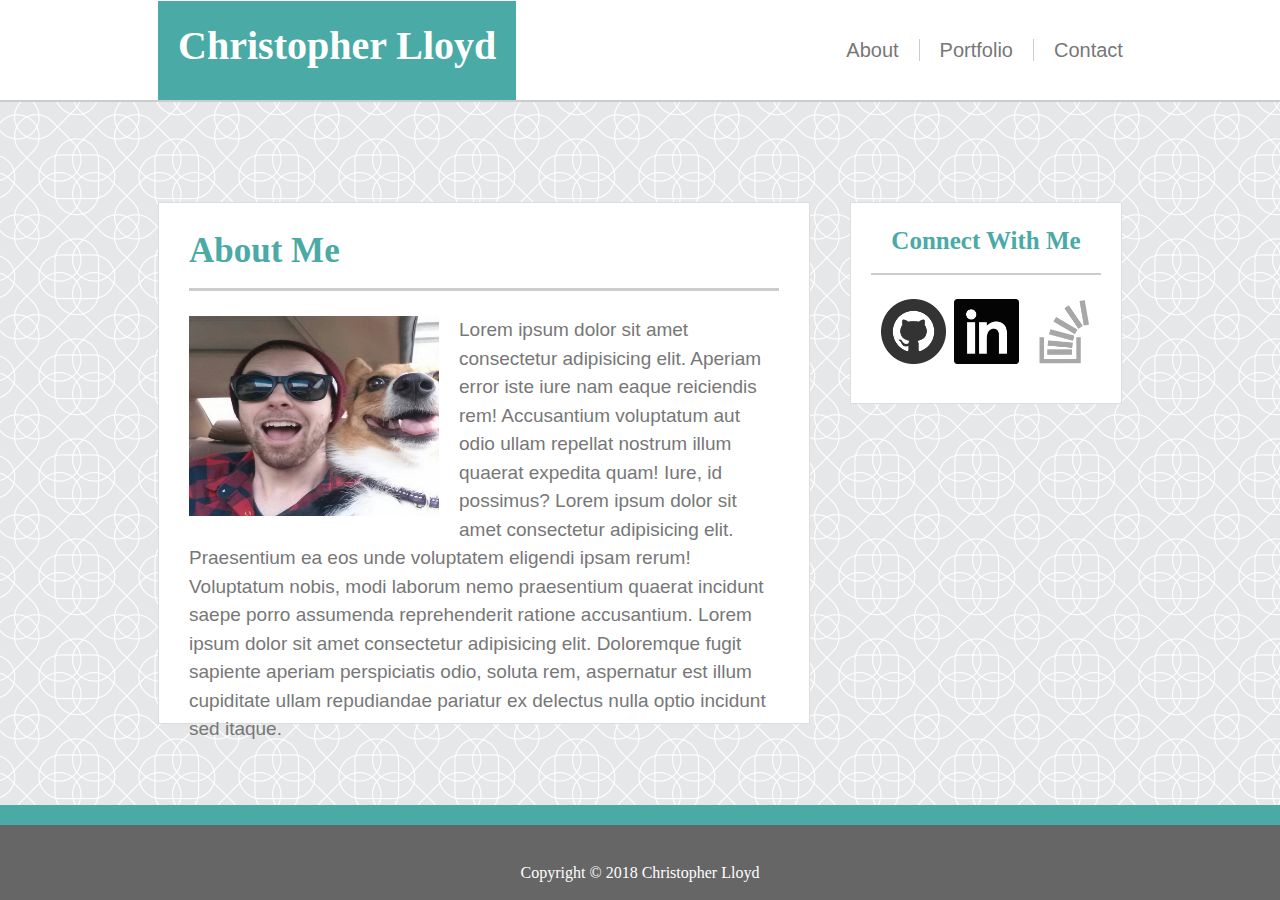
==== contact.html @ 96fe9189 "tons of stuff" ====
<!DOCTYPE html>
<html lang="en">
<head>
	<meta charset="UTF-8">
	<meta name="viewport" content="width=device-width, initial-scale=1.0">
	<meta http-equiv="X-UA-Compatible" content="ie=edge">
	<link rel="stylesheet" href="./assets/css/reset.css">
	<link rel="stylesheet" href="./assets/css/style.css">
	
	<title>Basic-Portfolio</title>
</head>
<body>
	
	<!--header-->
	<header>
		
			<H1 id="name-box">Christopher Lloyd</H1>
			<nav>
				<ul id="buttonbox">
					<li><a class="Buttons" href="">About</a></li>
					<li><a class="Buttons" href="">Portfolio</a></li>
					<li><a class="Buttons3" href="">Contact</a></li>
				</ul>
			</nav>

	</header>


<!-- container -->
<div id="container">
<!-- Main -->
	<div id="main">
		<div id="about-me">About Me
			</div>
		<img id="profile-picture" src="./assets/images/waffles.jpg" alt="Good-ol-Waffles" width="250px" height="200px">
		<div class="paragraph">
			<p>Lorem ipsum dolor sit amet consectetur adipisicing elit. Aperiam error iste iure nam eaque reiciendis rem! Accusantium voluptatum aut odio ullam repellat nostrum illum quaerat expedita quam! Iure, id possimus? Lorem ipsum dolor sit amet consectetur adipisicing elit. Praesentium ea eos unde voluptatem eligendi ipsam rerum! Voluptatum nobis, modi laborum nemo praesentium quaerat incidunt saepe porro assumenda reprehenderit ratione accusantium. Lorem ipsum dolor sit amet consectetur adipisicing elit. Doloremque fugit sapiente aperiam perspiciatis odio, soluta rem, aspernatur est illum cupiditate ullam repudiandae pariatur ex delectus nulla optio incidunt sed itaque.
			</p>
		</div>
	</div>
		<!-- Sidebar -->
		<div id="sidebar">
			<div id="connectwithme">Connect With Me</div>
			<nav id="navlink">
				<a href="">
					<img class="icons" src="./assets/images/icons/github.png" alt="Github" width="65px" height="65px">
				</a>
				<a href="">
					<img class="icons" src="./assets/images/icons/linkedin3.png" alt="Linkedin" width="65px" height="65px">
				</a>
				<a href="">
					<img class="icons" src="./assets/images/icons/stackoverflow2.png" alt="Stack Overflow" width="65px" height="65px">
				</a>
			</nav>
		</div>
</div>

<footer>Copyright © 2018 Christopher Lloyd</footer>
	

</body>
</html>
---- assets/css/style.css ----
body {
	margin: 0;
	background-image: url("../images/intersection/intersection.png");


}

header {
	width: 100%;
	height: 100px;
	border-bottom: 2px solid #cccccc;
	background: #ffffff;
	font-family: 'Georgia', Times, Times 'New Roman', serif;
	display: flex;
	justify-content: center;
}

#name-box {
	padding: 0px 20px 0px 20px;
	line-height: 90px;
	margin: 1px;
	margin-right: 330px; 
	float: left;
	font-size: 40px;
	font-weight: bold;
	height: 99%;
	background-color: #4aaaa5;
	color: #ffffff;
}

#buttonbox {
	margin-top: 40px;
	height: 20px;
	display: flex;
	justify-content: center;
}

.Buttons {
	font-family: 'Arial', 'Helvetica Neue', Helvetica, sans-serif;
	padding-right: 20px;
	margin-right: 20px;
	margin-top: 40px;
	font-size: 20px;
	color:#777777;
	border-right: 1px solid #cccccc;
	text-decoration: none;
}

.Buttons3 {
	font-family: 'Arial', 'Helvetica Neue', Helvetica, sans-serif;
	float: right;

	font-size: 20px;
	color:#777777;
	text-decoration: none;
}

#container {
	display: flex;
	justify-content: center;
}

#main {
	padding: 30px;
	margin-top: 100px;
	background: #ffffff;
	height: 460px;
	width: 590px;
	border: 1px solid #dddddd
}

#about-me {
	font-family: 'Georgia', Times, Times 'New Roman', serif;
	font-size: 35px;
	padding-bottom: 20px;
	font-weight: bold;
	color: #4aaaa5;
	margin-bottom: 25px;
	border-bottom: 3px solid #cccccc;
}

#profile-picture {
	float: left;
	padding-right: 20px;
}

.paragraph {
	color:#777777;
	font-size: 19px;
	line-height: 150%;
	font-family: 'Arial', 'Helvetica Neue', Helvetica, sans-serif;
}

.paragraph2 {
	color:#777777;
	font-size: 19px;
	line-height: 150%;
	font-family: 'Arial', 'Helvetica Neue', Helvetica, sans-serif;
	text-decoration: none;
}

#sidebar {
	margin-top: 100px;
	margin-left: 40px;
	background: #ffffff;
	height: 200px;
	width: 230px;
	padding: 0px 20px 0px 20px;
	border: 1px solid #dddddd;
}

#connectwithme {
	font-family: 'Georgia', Times, Times 'New Roman', serif;
	font-size: 25px;
	margin-top: 25px;;
	height: 30px;
	padding-bottom: 15px;
	font-weight: bold;
	color: #4aaaa5;
	margin-bottom: 20px;
	border-bottom: 2px solid #cccccc;
	display: flex;
	justify-content: center;
}

#navlink {
	display: flex;
	justify-content: center;
	height: 20px;
	width: 100%;
}

.icons {
	padding: 4px;
}

footer { 
	position: fixed;
	left: 0;
	bottom: 0;
	width: 100%;
	border-top: 20px solid #4aaaa5;
	height: 35px;
	text-align: center;
	background-color: #666666;
	display: flex;
	justify-content: center;
	color: #ffffff;
	padding-top: 40px;
}
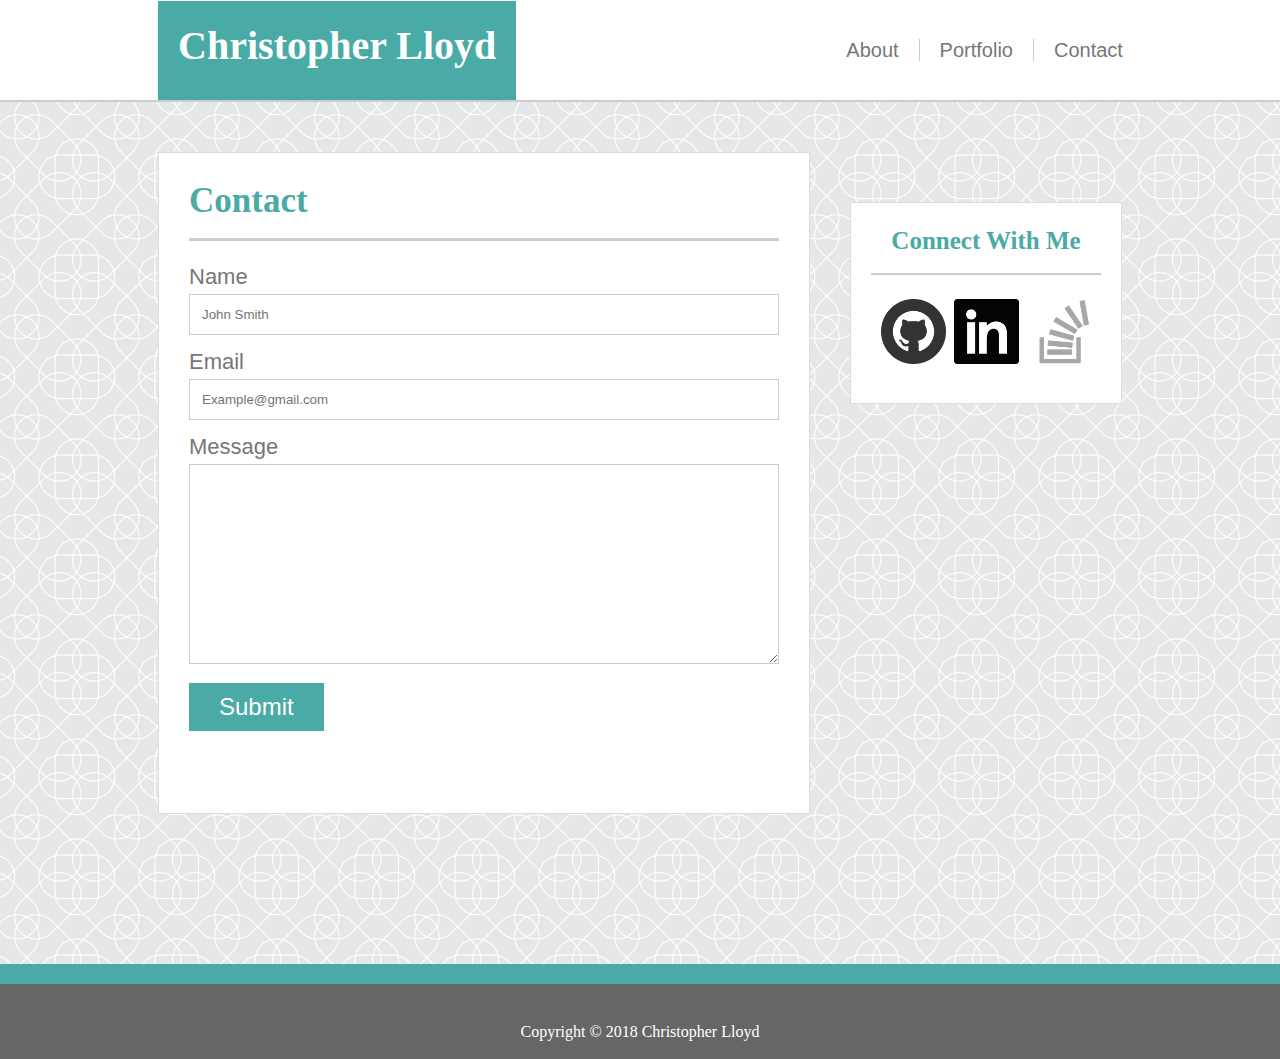
==== commit c2780f32: "done!" ====
--- a/contact.html
+++ b/contact.html
@@ -17,9 +17,9 @@
 			<H1 id="name-box">Christopher Lloyd</H1>
 			<nav>
 				<ul id="buttonbox">
-					<li><a class="Buttons" href="">About</a></li>
-					<li><a class="Buttons" href="">Portfolio</a></li>
-					<li><a class="Buttons3" href="">Contact</a></li>
+					<li><a class="Buttons" href="index.html">About</a></li>
+					<li><a class="Buttons" href="portfolio.html">Portfolio</a></li>
+					<li><a class="Buttons3" href="contact.html">Contact</a></li>
 				</ul>
 			</nav>
 
@@ -29,32 +29,39 @@
 <!-- container -->
 <div id="container">
 <!-- Main -->
-	<div id="main">
-		<div id="about-me">About Me
-			</div>
-		<img id="profile-picture" src="./assets/images/waffles.jpg" alt="Good-ol-Waffles" width="250px" height="200px">
-		<div class="paragraph">
-			<p>Lorem ipsum dolor sit amet consectetur adipisicing elit. Aperiam error iste iure nam eaque reiciendis rem! Accusantium voluptatum aut odio ullam repellat nostrum illum quaerat expedita quam! Iure, id possimus? Lorem ipsum dolor sit amet consectetur adipisicing elit. Praesentium ea eos unde voluptatem eligendi ipsam rerum! Voluptatum nobis, modi laborum nemo praesentium quaerat incidunt saepe porro assumenda reprehenderit ratione accusantium. Lorem ipsum dolor sit amet consectetur adipisicing elit. Doloremque fugit sapiente aperiam perspiciatis odio, soluta rem, aspernatur est illum cupiditate ullam repudiandae pariatur ex delectus nulla optio incidunt sed itaque.
-			</p>
+	<div id="main2">
+		<div id="about-me">Contact</div>
+		<form action="action_page.php">
+				<label for="fname">Name</label>
+				<input type="text" id="fname" name="Name" placeholder="John Smith">
+		
+				<label for="lname">Email</label>
+				<input type="text" id="lname" name="Email" placeholder="Example@gmail.com">
+		
+				<label for="subject">Message</label>
+				<textarea id="subject" name="Message" placeholder="" style="height:200px"></textarea>
+		
+				<input type="submit" value="Submit">
+		
+			</form>
 		</div>
-	</div>
 		<!-- Sidebar -->
 		<div id="sidebar">
 			<div id="connectwithme">Connect With Me</div>
 			<nav id="navlink">
-				<a href="">
+				<a href="https://iwafflesi.github.io/" target="_blank">
 					<img class="icons" src="./assets/images/icons/github.png" alt="Github" width="65px" height="65px">
 				</a>
-				<a href="">
+				<a href="https://www.linkedin.com/in/christopher-lloyd-63a816155/" target="_blank">
 					<img class="icons" src="./assets/images/icons/linkedin3.png" alt="Linkedin" width="65px" height="65px">
 				</a>
-				<a href="">
+				<a href="https://stackexchange.com/users/12559287/christopher-lloyd" target="_blank">
 					<img class="icons" src="./assets/images/icons/stackoverflow2.png" alt="Stack Overflow" width="65px" height="65px">
 				</a>
 			</nav>
 		</div>
 </div>
-
+<!-- Footer -->
 <footer>Copyright © 2018 Christopher Lloyd</footer>
 	
 
--- a/assets/css/style.css
+++ b/assets/css/style.css
@@ -2,8 +2,6 @@
 body {
 	margin: 0;
 	background-image: url("../images/intersection/intersection.png");
-
-
 }
 
 header {
@@ -63,11 +61,39 @@
 
 #main {
 	padding: 30px;
-	margin-top: 100px;
+	margin-top: 50px;
 	background: #ffffff;
 	height: 460px;
 	width: 590px;
-	border: 1px solid #dddddd
+	border: 1px solid #dddddd;
+	margin-bottom: 250px;
+}
+
+#main1 {
+	padding: 30px;
+	margin-top: 50px;
+	background: #ffffff;
+	height: 800px;
+	width: 590px;
+	border: 1px solid #dddddd;
+	margin-bottom: 150px;
+}
+
+#main2 {
+	padding: 30px;
+	margin-top: 50px;
+	background: #ffffff;
+	height: 600px;
+	width: 590px;
+	border: 1px solid #dddddd;
+	margin-bottom: 150px;
+}
+
+label {
+	font-family: 'Arial', 'Helvetica Neue', Helvetica, sans-serif;
+	color: #777777;
+	font-size: 22px;
+	
 }
 
 #about-me {
@@ -80,11 +106,38 @@
 	border-bottom: 3px solid #cccccc;
 }
 
+
 #profile-picture {
 	float: left;
 	padding-right: 20px;
 }
 
+.banner-position {
+	float: left;
+}
+
+.special {
+	margin-left: 35px;
+}
+
+#placeholder-image {
+	padding: 20px;
+}
+
+.photo-banner {
+	font-size: 20px;
+	text-align: center;
+	padding-top: 5px;
+	color: #ffffff;
+	height: 25px;
+	width: 220px;
+	background: #4aaaa5;
+	position: absolute;
+	margin-top: 180px;
+	margin-left: 20px;
+	font-family: 'Georgia', Times, Times 'New Roman', serif;
+}
+
 .paragraph {
 	color:#777777;
 	font-size: 19px;
@@ -98,6 +151,32 @@
 	line-height: 150%;
 	font-family: 'Arial', 'Helvetica Neue', Helvetica, sans-serif;
 	text-decoration: none;
+}
+
+input[type=text], select, textarea {
+	width: 100%; 
+	padding: 12px;   
+	border: 1px solid #cccccc; 
+	border-radius: none; 
+	box-sizing: border-box; 
+	margin-top: 6px; 
+	margin-bottom: 16px; 
+	resize: vertical; 
+	font-family: 'Arial', 'Helvetica Neue', Helvetica, sans-serif;
+	color: #777777
+}
+
+input[type=submit] {
+	background-color: #4aaaa5;
+	color: white;
+	padding: 10px 30px;
+	border: none;
+	cursor: pointer;
+	font-size: 24px;
+}
+
+input[type=submit]:hover {
+	background-color: #5bd1cb;
 }
 
 #sidebar {
@@ -136,7 +215,6 @@
 }
 
 footer { 
-	position: fixed;
 	left: 0;
 	bottom: 0;
 	width: 100%;
@@ -148,4 +226,4 @@
 	justify-content: center;
 	color: #ffffff;
 	padding-top: 40px;
-}+}
